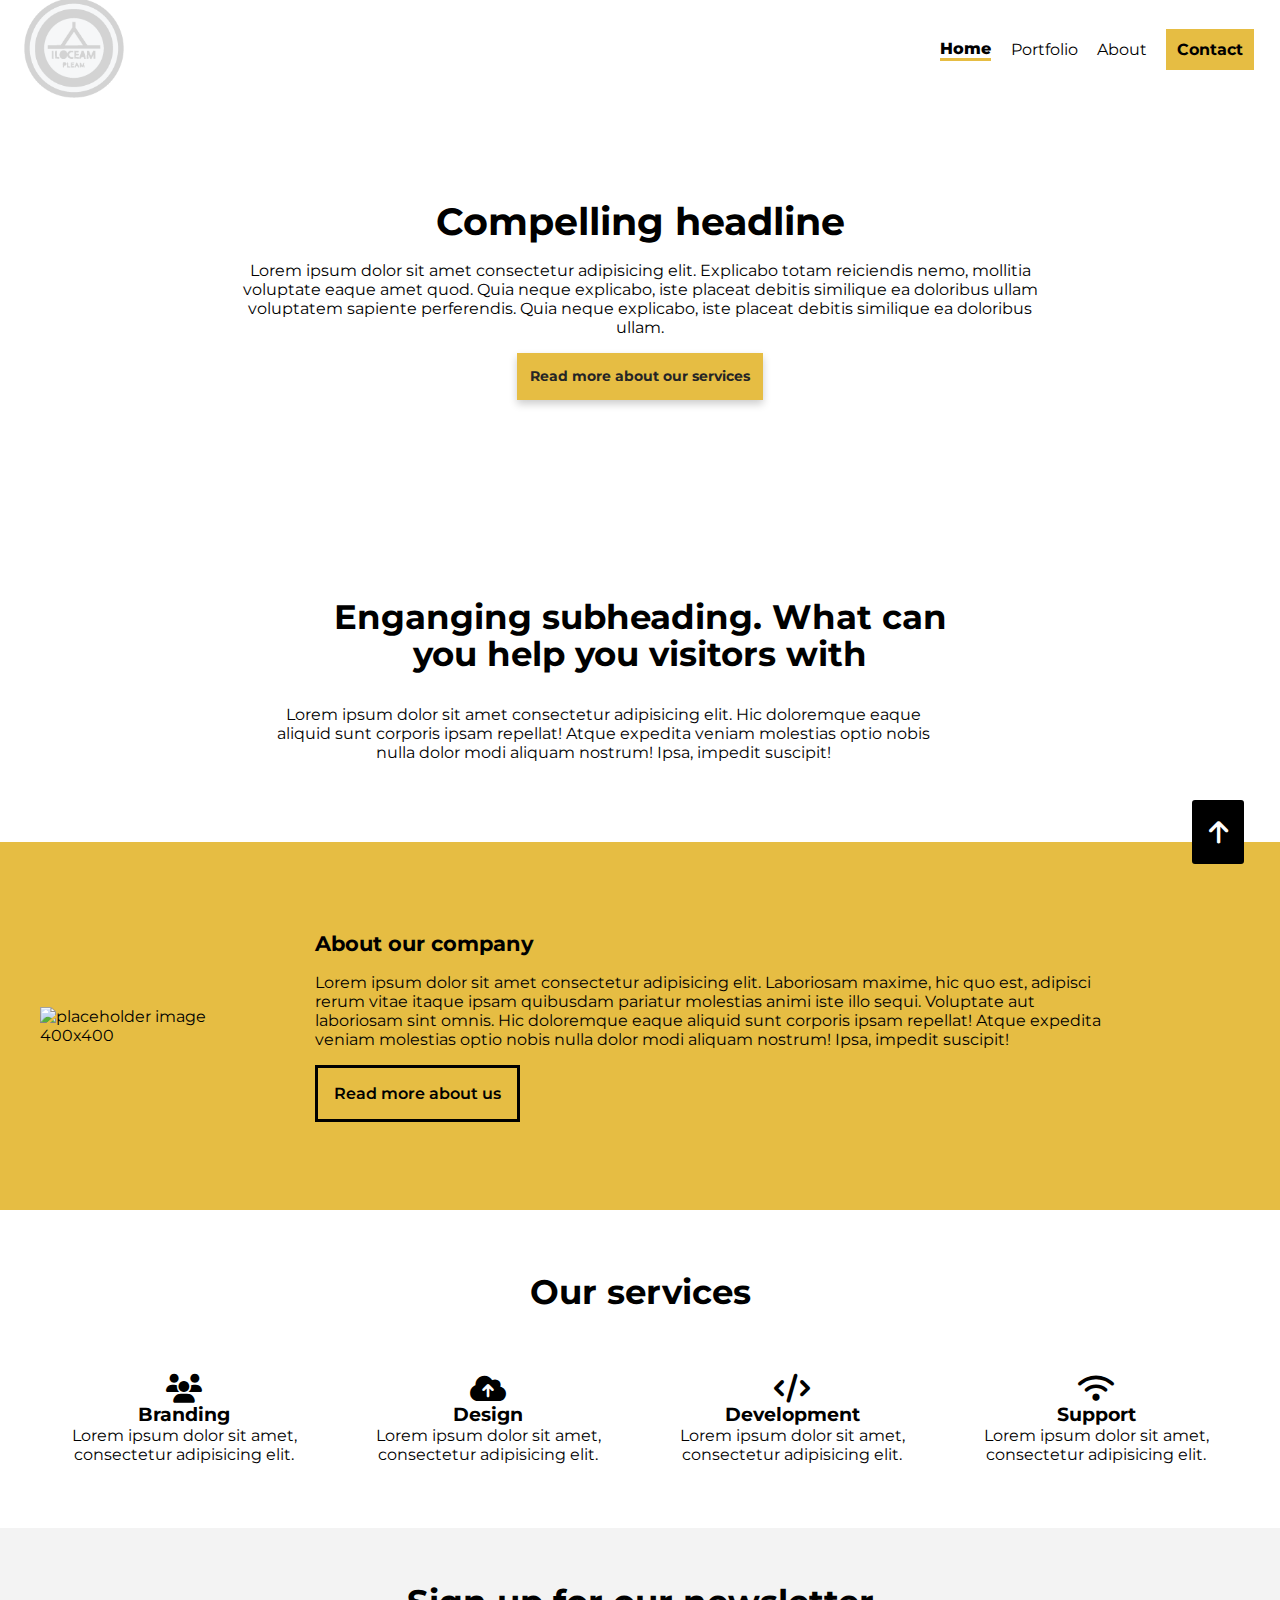
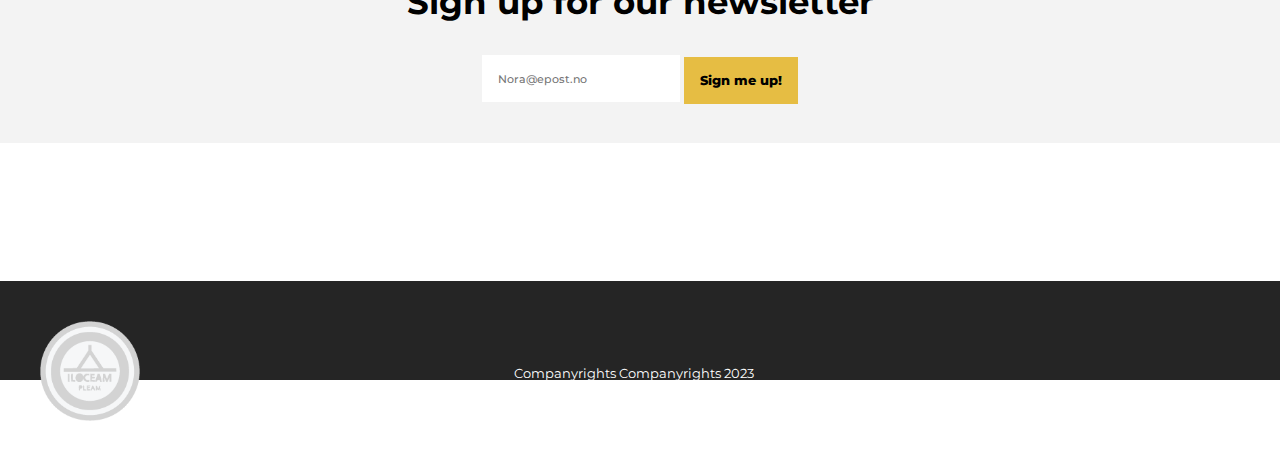
==== index.html @ d0c1669f "mikrodata" ====
<!DOCTYPE html>
<html lang="en">
<head>
    <!-- Generell metadata -->
    <meta charset="UTF-8">
    <meta name="viewport" content="width=device-width, initial-scale=1.0">
    <meta name="description" content="Forsiden til webutbiklingseksamen">
    <meta name="author" content="Line Henriksen">
    <meta name="keywords" content="Eksamen. Webutvikling.">

    <!-- Facebook metadata -->
    <meta property="og:title" content="Forside - Webutviklingseksamen">
    <meta property="og:url" content="https://itstud.hiof.no/~linehenr/WEBEX/index.html">
    <meta property="og:description" content="Webutviklingseksamens forside med compelling headline og enganging subheading">
    <meta property="og:type" content="website">
    <meta property="og:image" content="https://pixabay.com/no/photos/laptop-mac-datamaskin-nettleser-2557572/">
    <!-- Twitter metadata-->
    <meta name="twitter:card" content="summary">
    <meta name="twitter:title" content="Forside - Webutviklingseksamen">
    <meta name="twitter:summary" content="Webutviklingseksamen - forside">
    <meta name="twitter:description" content="En forside - eksamen i webutbikling med compelling headline og enganging subheading">
    <meta name="twitter:site" content="@LHWEBEX2023">
    <meta name="twitter:image" content="https://pixabay.com/no/photos/laptop-mac-datamaskin-nettleser-2557572/">
    <!-- Styling, fonts o.l-->
    <link rel="icon" href="IMG/logo1.png" type="image/x-icon">
    <link href="font/css/fontawesome.css" rel="stylesheet">
    <link href="font/css/solid.css" rel="stylesheet">
    <link rel="stylesheet" href="style.css">
    <title>Webutviklingseksamen: forside</title>
</head>
<body>
    <header id="top">
        <a href="index.html" title="Refresh home page">
            <img src="IMG/logo1.png" alt="Link to home page" id="logo"></a> <!--alt-tag: Innhold-->
        <nav role="navigation">
            <ul class="navbar" role="menu" itemscope itemtype="https://schema.org/BreadcrumbList">
                <li class="list__items" role="menuitem" itemprop="itemListElement" itemscope itemtype="https://schema.org/ListItem">
                    <a href="index.html" class="links active" title="Forside - Webutviklingseksamen" itemprop="item" >
                        <span itemprop="name">Home</span></a>
                        <meta itemprop="position" content="1">
                    </li>
                <li class="list__items" role="menuitem" itemprop="itemListElement" itemscope itemtype="https://schema.org/ListItem">
                    <a href="products.html" class="links" title="Products - Webutviklingseksamen" itemprop="item" >
                        <span itemprop="name">Portfolio</span></a>
                        <meta itemprop="position" content="2">
                    </li>
                <li class="list__items" role="menuitem" itemprop="itemListElement" itemscope itemtype="https://schema.org/ListItem">
                    <a href="about.html" class="links" title="About - Webutviklingseksamen" itemprop="item">
                        <span itemprop="name">About</span></a>
                        <meta itemprop="position" content="3">
                    </li>
                <li class="list__items" role="menuitem" itemprop="itemListElement" itemscope itemtype="https://schema.org/ListItem">
                    <a href="about.html#contact-us" id="btn__contact" class="links" title="Find contact information here" itemprop="item">
                        <span itemprop="name">Contact</span></a>
                        <meta itemprop="position" content="4">
                    </li>
            </ul>
        </nav>
    </header>
    <main>
        
       <section class="heading__video" itemscope itemtype="https://schema.org/VideoObject">
            <section class="heading__videocontainer">
                <h1 class="heading__title" itemprop="name">Compelling headline</h1>
                    <p class="text__maxwidth" itemprop="description">Lorem ipsum dolor sit amet consectetur adipisicing elit. Explicabo totam reiciendis nemo, mollitia voluptate eaque amet quod. Quia neque explicabo, iste placeat debitis similique ea doloribus ullam voluptatem sapiente perferendis. Quia neque explicabo, iste placeat debitis similique ea doloribus ullam. </p>
                    <a href="#index-services" class="btn__index" title="Click to check out our services" role="button">Read more about our services</a>
            </section>
            <section>
                <video src="IMG/mountains.mov" type="video/mp4" title="video of mountains and parachutes" aria-label="muted video in background" autoplay muted loop itemprop="thumbnailUrl">
                </video>
                <meta itemprop="duration" content="PT0M11S">
                <meta itemprop="uploadDate" content="2023-11-26T14:00:25Z">
                <meta itemprop="contentUrl" content="https://itstud.hiof.no/~linehenr/WEBEX/index.html">
            </section>
       </section>

            <section class="heading header__invisible">
                <section class="heading__image">
                    <article class="heading__container">
                        <h1 class="heading__title">Compelling headline</h1>
                        <p class="text__maxwidth">Lorem ipsum dolor sit amet consectetur adipisicing elit. Explicabo totam reiciendis nemo, mollitia voluptate eaque amet quod. Quia neque explicabo, iste placeat debitis similique ea doloribus ullam voluptatem sapiente perferendis. Quia neque explicabo, iste placeat debitis similique ea doloribus ullam. </p>
                        <a href="#index-services" class="btn__index" title="Click to check out our services" role="button">Read more about our services</a>
                    </article>
                </section>
            </section>

            <section class="subheading">
                <article class="subheading__container">
                    <h2 class="subheading__title">Enganging subheading. What can you help you visitors with</h2>
                    <p class="text__maxwidth">Lorem ipsum dolor sit amet consectetur adipisicing elit. Hic doloremque eaque aliquid sunt corporis ipsam repellat! Atque expedita veniam molestias optio nobis nulla dolor modi aliquam nostrum! Ipsa, impedit suscipit!</p>
                </article>
            </section>

            <section class="about__left">
                <img src="https://placehold.co/400" alt="placeholder image 400x400" title="This is a placeholder image"> <!--alt-tag: "pynt" eller placeholder -->

                <article class="about__leftcontainer">
                    <h2 id="about__lefttitle">About our company</h2>
                    <p class="text__maxwidth">Lorem ipsum dolor sit amet consectetur adipisicing elit. Laboriosam maxime, hic quo est, adipisci rerum vitae itaque ipsam quibusdam pariatur molestias animi iste illo sequi. Voluptate aut laboriosam sint omnis. Hic doloremque eaque aliquid sunt corporis ipsam repellat! Atque expedita veniam molestias optio nobis nulla dolor modi aliquam nostrum! Ipsa, impedit suscipit!</p>
                    <a href="about.html" id="btn__border" title="Click here to read more about us" role="button" >Read more about us</a>
                </article>
            </section>

            <section  class="service" id="index-services" itemscope itemtype="https://schema.org/Service">
                    <h2 class="subheading__title">Our services</h2>

                <section class="service__section" >
                    <article class="service__container" itemprop="category">
                        <i class="fa-solid fa-users"></i>
                        <h3 itemprop="serviceType" content="branding" itemprop="name">Branding</h3>
                        <p>Lorem ipsum dolor sit amet, consectetur adipisicing elit.</p>
                    </article>
                    <article class="service__container" itemprop="category">
                        <i class="fa-solid fa-cloud-arrow-up"></i>
                        <h3 itemprop="name">Design</h3>
                        <p>Lorem ipsum dolor sit amet, consectetur adipisicing elit.</p>
                    </article>
                    <article class="service__container" itemprop="category">
                        <i class="fa-solid fa-code"></i>
                        <h3 itemprop="name">Development</h3>
                        <p>Lorem ipsum dolor sit amet, consectetur adipisicing elit. </p>
                    </article>
                    <article class="service__container" itemprop="category">
                        <i class="fa-solid fa-wifi"></i>
                        <h3 itemprop="name">Support</h3>
                        <p>Lorem ipsum dolor sit amet, consectetur adipisicing elit. </p>
                    </article> 
                </section>
            </section>

            <section class="signup" itemscope itemtype="https://schema.org/SubscribeAction">
                <article>
                    <h2 class="subheading__title">Sign up for our newsletter</h2>
                </article>
                <form method="post" action="#" autocomplete="on" class="signup__form">
                    <input type="text" name="email" id="email" placeholder="Nora@epost.no" title="Write your email here">
                    <label for="email"><a href="#" id="btn__signup" title="Click this link to sign up for newsletter" aria-label="sign me up" role="link">Sign me up!</a></label>
                </form>
            </section>
        </section>

        <!-- Skip to top button -->

        <section class="skip">
            <a class="skip__button" href="#top" aria-label="skip to top of page"><i class="fa-solid fa-arrow-up"></i></a>
          </section>

    </main>
    <footer>
        <section class="footer__section">
            <a href="index.html" title="Refresh home page" aria-label="Link to home page">
                <img src="IMG/logo1.png" alt="Link to home page" id="logo"></a><!--alt-tag: innhold-->
            <p class="footer__copyright"> Companyrights Companyrights 2023</p>
            <ul class="footer__some" role="list">
                <li><a href="https://www.facebook.com/" target="_blank" title="Open Facebook.com" aria-label="Facebook" role="link"><i class="fa-brands fa-square-facebook"></i></a></li>
                <li><a href="https://www.instagram.com/?hl=en" target="_blank" title="Open Instagram.com" aria-label="Instagram" role="link"><i class="fa-brands fa-square-instagram"></i></a></li>
                <li><a href="https://www.linkedin.com/"  target="_blank" title="Open Linkedin.com" aria-label="Linkedin" role="link"><i class="fa-brands fa-linkedin"></i></a></li>
            </ul>
        </section>
    </footer>
</body>
</html>
---- font/css/solid.css ----
/*!
 * Font Awesome Free 6.4.2 by @fontawesome - https://fontawesome.com
 * License - https://fontawesome.com/license/free (Icons: CC BY 4.0, Fonts: SIL OFL 1.1, Code: MIT License)
 * Copyright 2023 Fonticons, Inc.
 */
:root, :host {
  --fa-style-family-classic: 'Font Awesome 6 Free';
  --fa-font-solid: normal 900 1em/1 'Font Awesome 6 Free'; }

@font-face {
  font-family: 'Font Awesome 6 Free';
  font-style: normal;
  font-weight: 900;
  font-display: block;
  src: url("../webfonts/fa-solid-900.woff2") format("woff2"), url("../webfonts/fa-solid-900.ttf") format("truetype"); }

.fas,
.fa-solid {
  font-weight: 900; }
---- style.css ----
/* ------------------------------------------------------------ */ 
/* ------------   A L L E/ F L E R E   S I D E R  ------------- */ 
/* ------------------------------------------------------------ */ 

@import url('https://fonts.googleapis.com/css2?family=Montserrat:wght@100;200;300;400;500;600;700;800;900&display=swap');

:root {
    --gull-gul: #e6bd43;
    --graasvart: #252525;
    --svart: #000;
    --hvit: #fff;

    --lightgrey: #f3f3f3;
    /* Denne lyse gråfargen er lagt til da det er noen steder på nettstedet hvor det er en lysgrå-farge, som ikke finnes i fargekodene oppgitt i oppgaven*/
}

*, *::before, *::after {
    box-sizing: border-box;
  }

* {
    margin: 0;
    padding: 0;

    font-family: 'Montserrat', sans-serif;
}

html {
    scroll-behavior: smooth;
}

body {
    display: grid;
    grid-template-columns: 1fr;
    grid-template-rows: auto 1fr auto;

    min-width: 300px;
    max-width: 1600px;
    height: auto;
    
}

#background__yellow {
    background-color: var(--gull-gul);
}

#logo {
    width: 100px;
    height: auto;
    margin: 0.5rem;
}


/* ------------------------------------------------------------ */ 
/* ----------------------   H E A D E R  ---------------------- */ 
/* ------------------------------------------------------------ */ 

header {
    display: flex;
    flex-direction: column;
    justify-content: center;
    align-items: center;
    background-color: var(--hvit);
    padding-block: 1rem;
    
}

ul {
    list-style: none;
    text-align: center;
}

.navbar {
    display: flex;
    flex-direction: column;
    justify-content: center;
    align-items: center;
}

.links {
    text-decoration: none;
    color: var(--svart);
}

.list__items {
    width: fit-content;
    margin: 0.6rem;
    font-size: 1rem;
}

#btn__contact {
    width: auto;
    height: auto;
    padding: 0.7rem;

    background-color: var(--gull-gul);
    font-weight: 700;
    color: var(--svart);
}

/* Markering for gjeldende side: */

.active {
    font-weight: 800;
}

.active::after {
    content: "";
    display: block;
    width: auto;
    height: 3px;
    margin: 0 auto;
    
    border-bottom: var(--gull-gul) 3px solid;
}

/* ------------------------------------------------------------ */ 
/* ------------------   I N D E X. H T M L  ------------------- */ 
/* ------------------------------------------------------------ */ 

/* section 1 - video */
.heading__video {
    display: none;
}

/* section 1 - compelling headline*/ 

.heading {
    display: flex;
    flex-direction: column;
    justify-content: center;
    align-items: center;

    width: 100%;
}

.heading__image {
    background-image: url(IMG/laptop-2557572_640\(1\).jpg); 
    /* Bildekreditt: https://pixabay.com/no/photos/laptop-mac-datamaskin-nettleser-2557572/ Fotograf: https://pixabay.com/no/users/stocksnap-894430/*/ 
    background-size: cover;
    background-position: center;
    background-repeat: no-repeat;

    width: 100%; 
    min-height: 400px;

    margin: 0;
}

.heading__container {
    display: flex;
    flex-direction: column;
    justify-content: center;
    align-items: center;

    text-align: center;
    padding: 2rem;
    width: 100%;
    min-height: 450px;
    background-color: rgba(255, 255, 255, 0.536);
}

.heading__title {
    font-size: 1.8rem;
    margin: 1rem;
}

.heading__text {
    width: fit-content;
    font-size: 0.9rem;
}

.btn__index {
    background-color: var(--gull-gul);
    color: var(--graasvart);
    box-shadow: 0 4px 8px 0 rgba(0, 0, 0, 0.2);
    
    padding: 0.5rem 4.5rem 0.5rem 1rem;
    margin: 1rem;
    width: 80%;

    font-size: 0.9rem;
    font-weight: 700;
    line-height: 1.3rem;
    text-align: left;
    text-wrap: wrap;
    text-decoration: none;
}

/* section 2 - enganging subheading */

.subheading {
    display: flex;
    flex-direction: column;
    justify-content: center;
    align-items: center;
    padding: 1rem; 

}

.subheading__container {
    text-align: center;
    margin-bottom: 1rem;
}

.subheading__title {
    margin: 1rem;
    padding: 1rem;
    line-height: 1.7rem;
    text-align: center;
    font-size: 1.2rem;
}

/* section 3 - about our company */

.about__left {
    display: flex;
    flex-direction: column;
    justify-content: center;
    align-items: center;
    padding: 2rem; 

    background-color: var(--gull-gul);
}

.about__leftcontainer {
    display: flex;
    flex-direction: column;
    width: 80%;
    height: auto;
    padding: 2rem;
    margin-bottom: 1rem;
}

#about__lefttitle {
    margin-bottom: 1rem;
    margin-top: 1rem;
    line-height: 1.7rem;
    text-align: left;
    font-size: 1.3rem;
    text-wrap: wrap;
}

#btn__border {
    margin-top: 1rem;
    padding: 1rem;
    width: inherit;
    height: auto;

    color: var(--svart);
    font-size: 1rem;
    font-weight: 600;
    text-decoration: none;
    border: var(--svart) 3px solid;
}

/* section 4 - our services -- også på about.html  */

.service {
    padding: 2rem;
}

.service__section {
    display: flex;
    flex-direction: column;
    justify-content: center;
    align-items: center;
    
    width: 100%;
}

.service__container {
    margin: 1rem;
    padding: 1rem;
    text-align: center;
}

.fa-users, 
 .fa-cloud-arrow-up,
 .fa-code,
 .fa-wifi {
    font-size: 1.8rem;
 }

/* section 5 - newsletter */

.signup {
    padding: 0.8rem;
    
    background-color: var(--lightgrey);

    font-weight: 800;
    font-size: 1.1rem;
    text-align: center;
}

.signup__form {
    display: flex;
    flex-direction: row;
    justify-content: center;
    align-items: center;
  
    padding-bottom: 1rem;
}

#email {
    width: 50%;
    padding: 1rem;
    margin: 0.1rem;
    border: none;
}

#email::placeholder {
    font-size: 0.7rem;
}

#btn__signup {
    padding: 1rem;
    margin: 0.1rem;
    background-color: var(--gull-gul);
    
    color: var(--svart);
    text-align: center;
    text-decoration: none;
    font-size: 0.8rem;
}


/* ------------------------------------------------------------ */ 
/* -------------------   A B O U T.H T M L  ------------------- */ 
/* ------------------------------------------------------------ */ 

/* --- about header picture --- */

.about {
    display: flex;
    flex-direction: column;
    justify-content: center;
    align-content: center; 

    width: 100%;
    height: auto;
}

.about__image {
    background-image: url(IMG/laptop-2557572_640\(1\).jpg); 
    /* Bildekreditt: https://pixabay.com/no/photos/laptop-mac-datamaskin-nettleser-2557572/ Fotograf: https://pixabay.com/no/users/stocksnap-894430/*/ 
    background-size: cover;
    background-position: center;
    background-repeat: no-repeat;

    padding: 4rem;
}

.about__container {
    display: flex;
    flex-direction: column;
    text-align: left;
    padding: 2rem;
    background-color: #ffffffd5;
}

.about__title {
    font-size: 1.1rem;
    font-weight: 700;

    padding-block: 1rem;

    text-align: left;
    text-wrap: wrap;
    line-height: 1.3rem;
}

.about__text {
    font-size: 0.8rem;
    font-weight: 400;
    line-height: 1.4rem;
    text-align: left;
    text-wrap: wrap;
}

#btn__about {
    background-color: var(--gull-gul);
    color: var(--graasvart);
    box-shadow: 0 4px 8px 0 rgba(0, 0, 0, 0.2);

    line-height: 1.3rem;
    font-weight: 700;
    font-size: 0.8rem;

    text-align: left;
    text-wrap: wrap;
    text-decoration: none;
    
    padding: 0.5rem;
    margin-top: 1rem;
    width: 80%;
}  

/* ---- Client ---- */

.client__section {
    display: flex;
    flex-direction: column;
    background-color: var(--gull-gul);

    padding-block: 2.5rem;
}

.client__logos {
    display: flex;
    flex-wrap: wrap;
    justify-content: space-around;

    margin: 1rem;
}

.client__logos img {
    width: 35%;
}

/* ------ Contact us + contact information */

.contact {
    background-color: var(--lightgrey);
    padding: 3rem;
}

.title__contact {
    margin-top: 1rem;
    padding-block: 1rem;
    font-size: 1.1rem;
}

.contact__form {
    display: flex;
    flex-direction: column;
    font-weight: 400;
}


#fname, 
#subject,
#message {
    border: none;
    padding: 1rem;
    margin-bottom: 0.5rem;
    margin-top: 0.5rem;
}

input[type="text"] {
    font-weight: 500;
    font-size: 0.75rem;
}

#submit {
    background-color: var(--gull-gul);
    color: var(--svart);
    box-shadow: 0 4px 8px 0 rgba(0, 0, 0, 0.2);
    padding: 0.5rem;
    border: none;
    text-decoration: none;
    text-align: left;
    font-weight: 700;
    max-width: 45%;
    height: auto;
    margin-top: 1rem;
}

.contact__text{
    margin-top: 1rem;
    margin-bottom: 1.5rem;
    font-weight: 400;
    font-size: 0.9rem;
    
    line-height: 1.2rem;
}

.contact__list {
    display: flex;
    flex-direction: column;
}

.contact__link {
    display: flex;
    justify-content: left;
    align-items: center;

    padding-top: 0.5rem;
    padding-bottom: 0.5rem;
}

.fa-location-pin, 
.fa-phone,
.fa-envelope {
    font-size: 20px ;
    margin-right: 0.5rem;
}

.fa-location-pin {
    padding: 0.4rem;
}

.fa-phone, 
.fa-envelope {
    padding: 0.2rem;
}

.map {
    display: flex;
    justify-content: center;
    align-items: center;

    margin: 0;
    padding: 0;
}

iframe {
    width: 100%;
    height: 300px;
    border: 0;
}

/* ------------------------------------------------------------ */ 
/* ----------------   P R O D U C T S.H T M L  ---------------- */ 
/* ------------------------------------------------------------ */ 

/* section 1: Heading Portfolio - samme som index.html section 1 */

/* section 2: explore previous jobs */

.portfolio {
    display: flex;
    flex-direction: column;
    
    width: 100%;
    height: auto;

    margin: 0;
    padding: 2rem 2rem 0rem 2rem;
}

.portfolio__box {
    display: flex;
    flex-direction: column;
}

.portfolio__box::after {
    content: "";
    background-color: var(--gull-gul);
    width: auto;
    height: 3px;
    margin-top: -10px;
    margin-bottom: 1rem;
}

.portfolio__title {
    margin-bottom: 1rem ;
    font-size: 1.2rem;
}

.portfolio__jobs {
    display: flex;
    flex-wrap: wrap;
    gap: 0.5rem;
    margin-top: 0.5rem ;
}

.portfolio__list {
  margin-right: 0.5rem;
  margin-bottom: 2rem;
}

.portfolio__link {
    border: var(--svart) 2px solid;
    color: var(--svart);
    text-decoration: none;
    padding: 0.7rem;
}

/* ----- artikkelkort ------ */

.card__container {
    display: flex;
    flex-wrap: wrap;
    gap: 2rem;
    margin-top: 1rem;
}

.article__cards {
    display: flex;
    flex-direction: column;
    object-fit: cover;
    object-position: left;
    margin-top: 1rem;
    /*max-width: 692px; C-krav: max bredde 692px*/
    height: auto;
}

.article__cards, img {
    max-width: 100%;
    height: 100%;
}     

.card__text {
    font-weight: 700;
    font-size: 0.9rem;
    margin-top: 1rem;
    margin-bottom: 1.5rem;
}

   /* --------------------  Skip to top button  ------------------*/

   .skip {
    position: fixed;
    right: 20px;
    bottom: 20px;

    margin: 1rem;
    padding: 0.9rem;

    background-color: var(--svart);
    border: var(--svart) 2px solid;
    border-radius: 3px;
}

.skip__button {
    font-size: 1.6rem;
    color: var(--hvit);
    text-decoration: none;
}

.skip__button .fa-arrow-up {
    color: var(--hvit);
}


/* ------------------------------------------------------------ */ 
/* ----------------------   F O O T E R  ---------------------- */ 
/* ------------------------------------------------------------ */ 

footer {
    background-color: var(--graasvart);
    width: 100%;
    height: auto;
   
    padding: 1rem;
}

.footer__section {
    display: flex;
    flex-direction: column;
    text-align: center;

    padding: 1rem;
}

.footer__copyright {
    color: var(--hvit);
    font-size: 0.8rem;
}

.footer__some {
    display: flex;
    flex-direction: row;
    justify-content: center;

    padding: 1rem;
}

.fa-square-facebook, 
.fa-square-instagram,
.fa-linkedin {
    color: var(--hvit);
    margin: 1rem;
    font-size: 1.5rem;
}


/* ------------------------------------------------------------ */ 
/* MEDIA QUERY - Hvordan det skal se ut i desktop */
/* ------------------------------------------------------------ */ 

@media screen and (min-width: 550px) {

    body {
        display: grid;
        grid-template-columns: 1fr min(45%, 1000px) 1fr; /* vil at innholdet skal fylle skjermen 95% frem til bredden er 40rem*/
        grid-template-rows: 5% 1fr 5%;
    }

    .text__maxwidth {
        width: min(90%, 800px);
    }

   /* ------------------   H E A D E R  &  N A V  ------------------- */ 

    header {
        grid-column-start: 1;
        grid-column-end: 4;
        grid-row-start: 1;
        grid-row-end: 1;

        display: flex;
        flex-direction: row;
        justify-content: space-between;
        padding: 1rem;
    }

    ul {
        display: flex;
        flex-direction: row;
    }

    .navbar {
        display: flex;
        flex-direction: row;
    }

    #btn__contact {
        padding: 0.7rem;
    }

    #btn__contact:hover {
        background-color: var(--graasvart);
        color: var(--gull-gul);
        font-weight: 700;
        
    }

    /* ------ main ------ */ 

    main  {
        grid-column-start: 1;
        grid-column-end: 4;
        grid-row-start: 2;
        grid-row-end: 2;
    }

  /* ------------------   I N D E X.H T M L  ------------------- */ 

    /* sec 1: video */

    .header__invisible {
        display: none;
    }

    .heading__video {
        display: block;
        width: 100%;
        margin: 0;
        background-color: var(--hvit);
    }

    .heading__videocontainer {
        position: absolute;

        display: flex;
        flex-direction: column;
        justify-content: center;
        align-items: center;

        margin: 0;
        padding-left: 2rem;
        padding-right: 2rem;

        width: 100%;
        height: 400px;

        background-color: #ffffff8e;
        text-align: center;
    }

    video {
        width: 100%;
        height: 400px;

        object-fit: cover;
        object-position: top;
    }

    /* sec 1: heading */
    
    .heading__title {
        font-size: 2.4rem;
    }

    .btn__index {
        width: fit-content;
        height: auto;
        padding: 0.8rem;
        text-align: center;
        text-wrap: nowrap;
    }

    .btn__index:hover {
        background-color: var(--graasvart);
        color: var(--gull-gul);
    }

    /* sec 2: subheading */

    .subheading {
        padding: 2rem;
    }

    .subheading__container {
        padding: 2rem;
        width: 800px;
    }

    .subheading__title {
        font-size: 2.1rem;
        line-height: 2.3rem;
        text-wrap: wrap;
    }

    /* sec 3: about */

    .about__left {
        display: flex;
        flex-direction: row;
        padding: 2.5rem;
    }


    #btn__border {
        width: fit-content;
    }

    #btn__border:hover {
        background-color: var(--graasvart);
        color: var(--gull-gul);
    }

    /* sec 4: service */

    .service__section {
        display: flex;
        flex-direction: row;
    }

    /* sec 5: newsletter */
    
    .signup {
        padding: 1.5rem;
    }


    #email, 
    #btn__signup {
        margin: 0.1rem;
        width: fit-content;
    }

    #btn__signup:hover {
        background-color: var(--graasvart);
        color: var(--gull-gul);
    }

    /* -------------------   A B O U T.H T M L  ------------------- */

    /* ---  sec 1: about heading---- */
    .about__image {
        display: flex;
        flex-direction: column;
        justify-content: right;
        align-items: end;
        padding: 4rem;
    }

   .about__container {
        padding: 2.5rem;
        width: 50%;
   }

    .about__title {
        font-size: 1.1rem;
    }

    .about__text {
        line-height: 1.2rem;
    }

    #btn__about {
        width: fit-content;
    }

    #btn__about:hover {
        background-color: var(--graasvart);
        color: var(--gull-gul);
    }

    /* sec 2: service - samme som index sec 4 */
    
    /* sec 3: clients */

    .client__logos {
        display: flex;
        margin: 1rem;
        justify-content: center;
        gap: 1.5rem;

        padding: 2rem;
    } 

    .client__logos img {
        width: fit-content;
        height: auto;
        margin: 1.5rem;

        object-fit: cover;
        object-position: center;
    }

    /* sec 4: contact us */

    .contact {
        display: flex;
        flex-direction: column;
        align-items: center;
    }

    .contact__section {
        display: grid;
        grid-template-columns: 1fr 1fr;
        gap: 2rem;
        max-width: 1100px;
    }

    #submit {
        width: fit-content;
        margin-top: 0;
    }

    #submit:hover {
        background-color: var(--graasvart);
        color: var(--gull-gul);
    }

    .contact__text {
        margin-bottom: 0.5rem;
    }
    .contact__link {
        margin: 0.2rem;
    }

    /* ----------------   P R O D U C T S.H T M L  ---------------- */ 

    .portfolio {
        padding: 3rem;
    }

    .portfolio__link:hover {
        background-color: var(--graasvart);
        color: var(--gull-gul);
        border: none;
    }

    .portfolio__title {
        font-size: 2rem;
        font-weight: 700;
    }

    .portfolio__jobs {
        margin-top: 1rem;
    }

    /* ---------- artikkelkort ----------- */ 
    .card__container > * {
        flex: 1 1 30%; /* grow 1 shrink 1 --> jeg vil at kortene skal vokse og krympe fra flex-basisen. Flex basis er satt til 30% fordi jeg vil ha plass til 3 kort i desktop, 1/3 av 100% */
    }

    .article__cards {
        max-width: 690px; /* artikkelkort skal ikke være mer enn 692px */
    }

    .article__cards, img {
        max-width: 692px;
        height: auto;
    } 
  

    .article__cards:hover {
        transform: scale(1.05);
        transform-origin: center;
        transition: 1800ms ease;
    }


    /* ----------------------    F O O T E R   -------------------- */ 

    footer {
        grid-column-start: 1;
        grid-column-end: 4;
        grid-row-start: 3;
        grid-row-end: 3;
    }

    .footer__section {
        display: flex;
        flex-direction: row;
        justify-content: space-between;
        align-items: center;
    }

    .fa-square-facebook, 
    .fa-square-instagram,
    .fa-linkedin {
    font-size: 2rem;
}

}
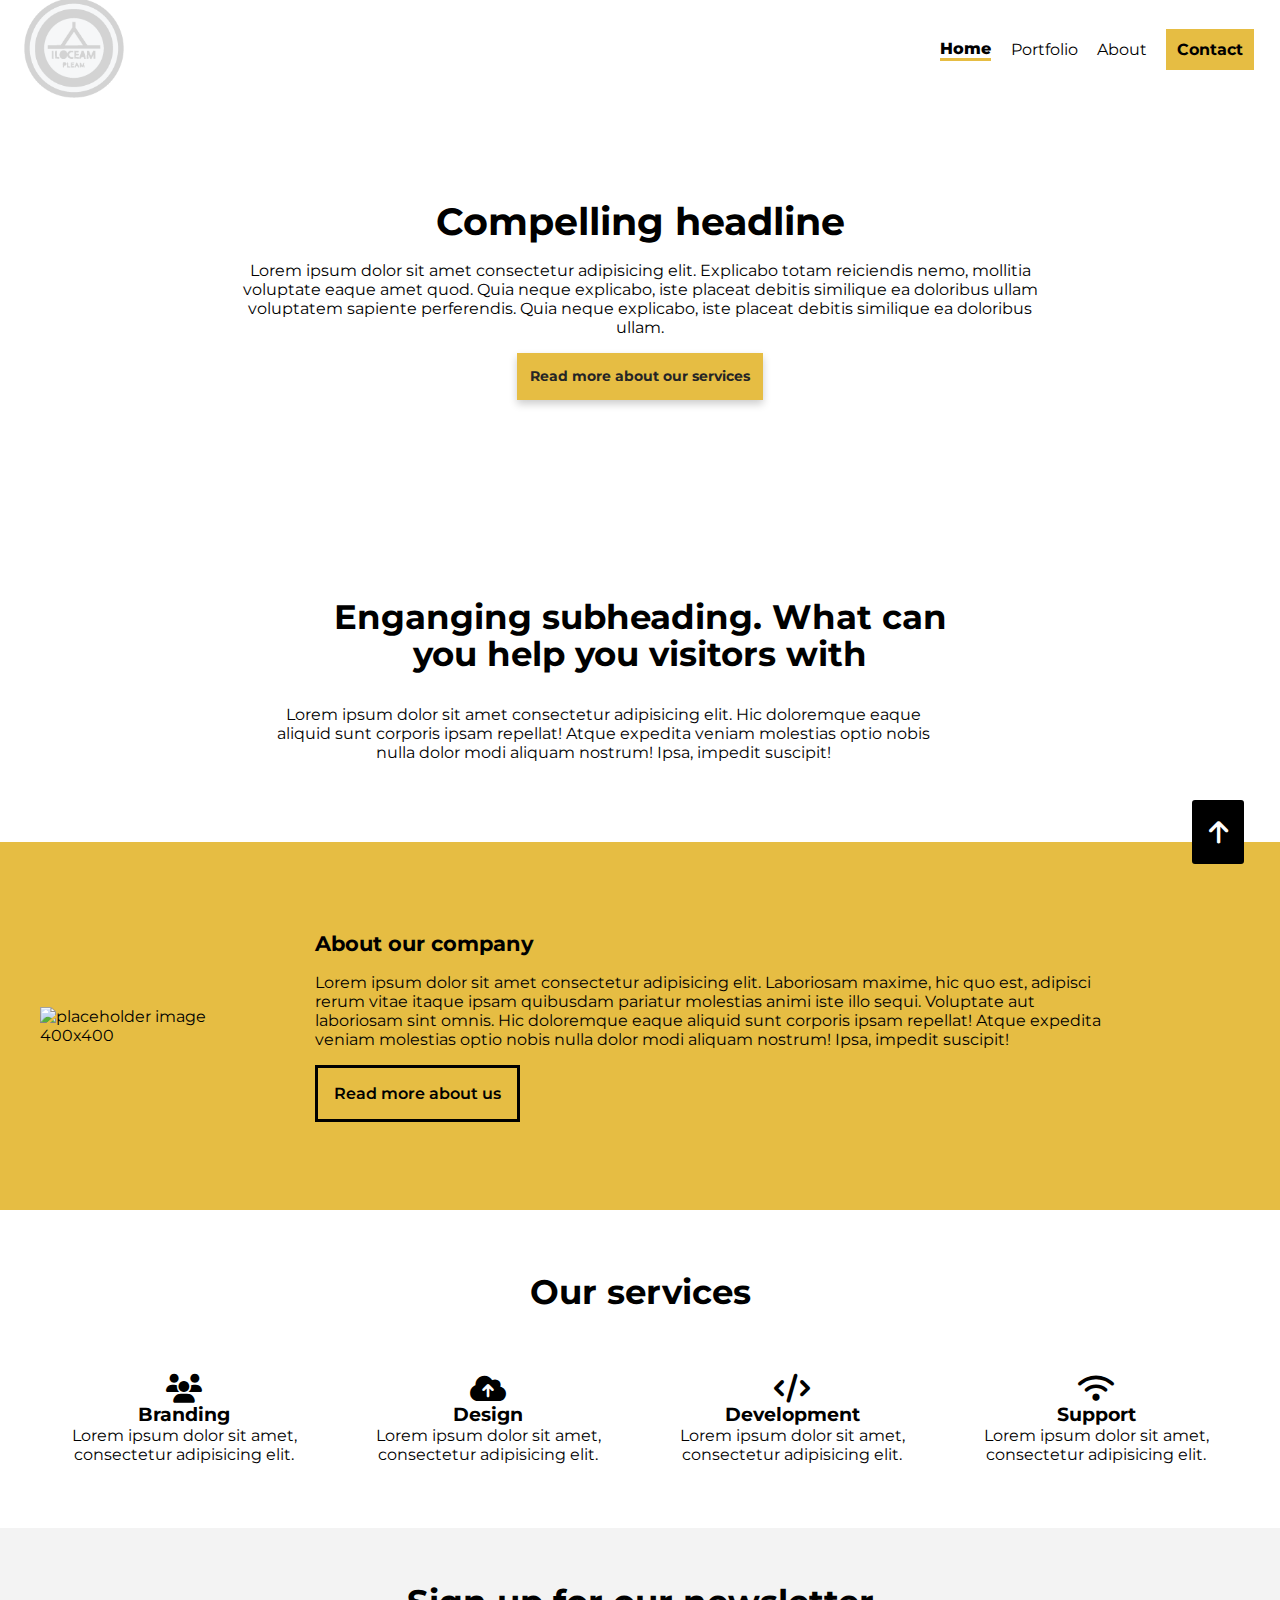
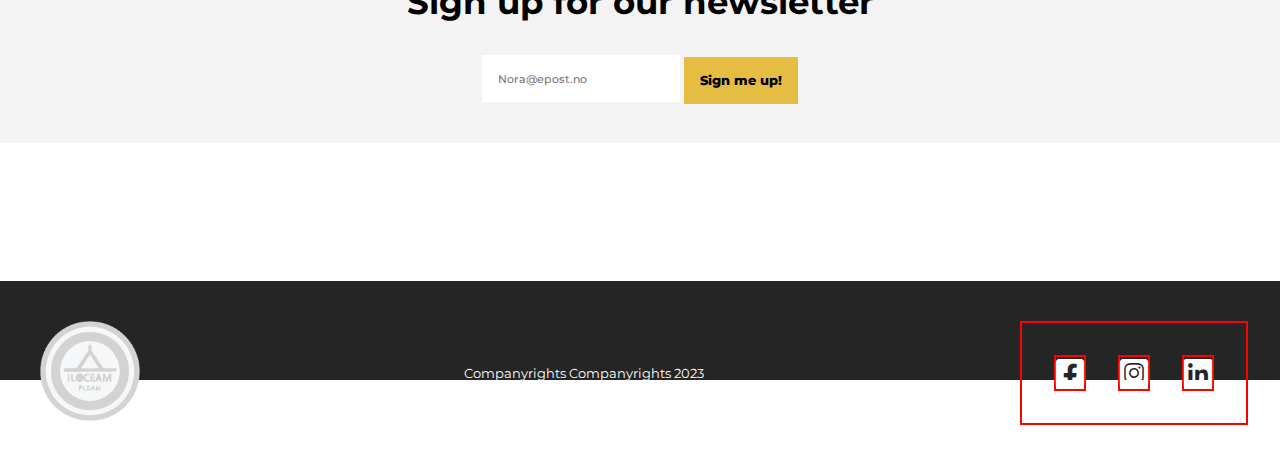
==== commit f432fee7: "mikrodata og fontawesome" ====
--- a/index.html
+++ b/index.html
@@ -23,6 +23,7 @@
     <meta name="twitter:image" content="https://pixabay.com/no/photos/laptop-mac-datamaskin-nettleser-2557572/">
     <!-- Styling, fonts o.l-->
     <link rel="icon" href="IMG/logo1.png" type="image/x-icon">
+    <link href="font/css/brands.css" rel="stylesheet">
     <link href="font/css/fontawesome.css" rel="stylesheet">
     <link href="font/css/solid.css" rel="stylesheet">
     <link rel="stylesheet" href="style.css">
--- a/font/css/brands.css
+++ b/font/css/brands.css
@@ -0,0 +1,1537 @@
+/*!
+ * Font Awesome Free 6.4.2 by @fontawesome - https://fontawesome.com
+ * License - https://fontawesome.com/license/free (Icons: CC BY 4.0, Fonts: SIL OFL 1.1, Code: MIT License)
+ * Copyright 2023 Fonticons, Inc.
+ */
+:root, :host {
+  --fa-style-family-brands: 'Font Awesome 6 Brands';
+  --fa-font-brands: normal 400 1em/1 'Font Awesome 6 Brands'; }
+
+@font-face {
+  font-family: 'Font Awesome 6 Brands';
+  font-style: normal;
+  font-weight: 400;
+  font-display: block;
+  src: url("../webfonts/fa-brands-400.woff2") format("woff2"), url("../webfonts/fa-brands-400.ttf") format("truetype"); }
+
+.fab,
+.fa-brands {
+  font-weight: 400; }
+
+.fa-monero:before {
+  content: "\f3d0"; }
+
+.fa-hooli:before {
+  content: "\f427"; }
+
+.fa-yelp:before {
+  content: "\f1e9"; }
+
+.fa-cc-visa:before {
+  content: "\f1f0"; }
+
+.fa-lastfm:before {
+  content: "\f202"; }
+
+.fa-shopware:before {
+  content: "\f5b5"; }
+
+.fa-creative-commons-nc:before {
+  content: "\f4e8"; }
+
+.fa-aws:before {
+  content: "\f375"; }
+
+.fa-redhat:before {
+  content: "\f7bc"; }
+
+.fa-yoast:before {
+  content: "\f2b1"; }
+
+.fa-cloudflare:before {
+  content: "\e07d"; }
+
+.fa-ups:before {
+  content: "\f7e0"; }
+
+.fa-wpexplorer:before {
+  content: "\f2de"; }
+
+.fa-dyalog:before {
+  content: "\f399"; }
+
+.fa-bity:before {
+  content: "\f37a"; }
+
+.fa-stackpath:before {
+  content: "\f842"; }
+
+.fa-buysellads:before {
+  content: "\f20d"; }
+
+.fa-first-order:before {
+  content: "\f2b0"; }
+
+.fa-modx:before {
+  content: "\f285"; }
+
+.fa-guilded:before {
+  content: "\e07e"; }
+
+.fa-vnv:before {
+  content: "\f40b"; }
+
+.fa-square-js:before {
+  content: "\f3b9"; }
+
+.fa-js-square:before {
+  content: "\f3b9"; }
+
+.fa-microsoft:before {
+  content: "\f3ca"; }
+
+.fa-qq:before {
+  content: "\f1d6"; }
+
+.fa-orcid:before {
+  content: "\f8d2"; }
+
+.fa-java:before {
+  content: "\f4e4"; }
+
+.fa-invision:before {
+  content: "\f7b0"; }
+
+.fa-creative-commons-pd-alt:before {
+  content: "\f4ed"; }
+
+.fa-centercode:before {
+  content: "\f380"; }
+
+.fa-glide-g:before {
+  content: "\f2a6"; }
+
+.fa-drupal:before {
+  content: "\f1a9"; }
+
+.fa-hire-a-helper:before {
+  content: "\f3b0"; }
+
+.fa-creative-commons-by:before {
+  content: "\f4e7"; }
+
+.fa-unity:before {
+  content: "\e049"; }
+
+.fa-whmcs:before {
+  content: "\f40d"; }
+
+.fa-rocketchat:before {
+  content: "\f3e8"; }
+
+.fa-vk:before {
+  content: "\f189"; }
+
+.fa-untappd:before {
+  content: "\f405"; }
+
+.fa-mailchimp:before {
+  content: "\f59e"; }
+
+.fa-css3-alt:before {
+  content: "\f38b"; }
+
+.fa-square-reddit:before {
+  content: "\f1a2"; }
+
+.fa-reddit-square:before {
+  content: "\f1a2"; }
+
+.fa-vimeo-v:before {
+  content: "\f27d"; }
+
+.fa-contao:before {
+  content: "\f26d"; }
+
+.fa-square-font-awesome:before {
+  content: "\e5ad"; }
+
+.fa-deskpro:before {
+  content: "\f38f"; }
+
+.fa-sistrix:before {
+  content: "\f3ee"; }
+
+.fa-square-instagram:before {
+  content: "\e055"; }
+
+.fa-instagram-square:before {
+  content: "\e055"; }
+
+.fa-battle-net:before {
+  content: "\f835"; }
+
+.fa-the-red-yeti:before {
+  content: "\f69d"; }
+
+.fa-square-hacker-news:before {
+  content: "\f3af"; }
+
+.fa-hacker-news-square:before {
+  content: "\f3af"; }
+
+.fa-edge:before {
+  content: "\f282"; }
+
+.fa-threads:before {
+  content: "\e618"; }
+
+.fa-napster:before {
+  content: "\f3d2"; }
+
+.fa-square-snapchat:before {
+  content: "\f2ad"; }
+
+.fa-snapchat-square:before {
+  content: "\f2ad"; }
+
+.fa-google-plus-g:before {
+  content: "\f0d5"; }
+
+.fa-artstation:before {
+  content: "\f77a"; }
+
+.fa-markdown:before {
+  content: "\f60f"; }
+
+.fa-sourcetree:before {
+  content: "\f7d3"; }
+
+.fa-google-plus:before {
+  content: "\f2b3"; }
+
+.fa-diaspora:before {
+  content: "\f791"; }
+
+.fa-foursquare:before {
+  content: "\f180"; }
+
+.fa-stack-overflow:before {
+  content: "\f16c"; }
+
+.fa-github-alt:before {
+  content: "\f113"; }
+
+.fa-phoenix-squadron:before {
+  content: "\f511"; }
+
+.fa-pagelines:before {
+  content: "\f18c"; }
+
+.fa-algolia:before {
+  content: "\f36c"; }
+
+.fa-red-river:before {
+  content: "\f3e3"; }
+
+.fa-creative-commons-sa:before {
+  content: "\f4ef"; }
+
+.fa-safari:before {
+  content: "\f267"; }
+
+.fa-google:before {
+  content: "\f1a0"; }
+
+.fa-square-font-awesome-stroke:before {
+  content: "\f35c"; }
+
+.fa-font-awesome-alt:before {
+  content: "\f35c"; }
+
+.fa-atlassian:before {
+  content: "\f77b"; }
+
+.fa-linkedin-in:before {
+  content: "\f0e1"; }
+
+.fa-digital-ocean:before {
+  content: "\f391"; }
+
+.fa-nimblr:before {
+  content: "\f5a8"; }
+
+.fa-chromecast:before {
+  content: "\f838"; }
+
+.fa-evernote:before {
+  content: "\f839"; }
+
+.fa-hacker-news:before {
+  content: "\f1d4"; }
+
+.fa-creative-commons-sampling:before {
+  content: "\f4f0"; }
+
+.fa-adversal:before {
+  content: "\f36a"; }
+
+.fa-creative-commons:before {
+  content: "\f25e"; }
+
+.fa-watchman-monitoring:before {
+  content: "\e087"; }
+
+.fa-fonticons:before {
+  content: "\f280"; }
+
+.fa-weixin:before {
+  content: "\f1d7"; }
+
+.fa-shirtsinbulk:before {
+  content: "\f214"; }
+
+.fa-codepen:before {
+  content: "\f1cb"; }
+
+.fa-git-alt:before {
+  content: "\f841"; }
+
+.fa-lyft:before {
+  content: "\f3c3"; }
+
+.fa-rev:before {
+  content: "\f5b2"; }
+
+.fa-windows:before {
+  content: "\f17a"; }
+
+.fa-wizards-of-the-coast:before {
+  content: "\f730"; }
+
+.fa-square-viadeo:before {
+  content: "\f2aa"; }
+
+.fa-viadeo-square:before {
+  content: "\f2aa"; }
+
+.fa-meetup:before {
+  content: "\f2e0"; }
+
+.fa-centos:before {
+  content: "\f789"; }
+
+.fa-adn:before {
+  content: "\f170"; }
+
+.fa-cloudsmith:before {
+  content: "\f384"; }
+
+.fa-pied-piper-alt:before {
+  content: "\f1a8"; }
+
+.fa-square-dribbble:before {
+  content: "\f397"; }
+
+.fa-dribbble-square:before {
+  content: "\f397"; }
+
+.fa-codiepie:before {
+  content: "\f284"; }
+
+.fa-node:before {
+  content: "\f419"; }
+
+.fa-mix:before {
+  content: "\f3cb"; }
+
+.fa-steam:before {
+  content: "\f1b6"; }
+
+.fa-cc-apple-pay:before {
+  content: "\f416"; }
+
+.fa-scribd:before {
+  content: "\f28a"; }
+
+.fa-debian:before {
+  content: "\e60b"; }
+
+.fa-openid:before {
+  content: "\f19b"; }
+
+.fa-instalod:before {
+  content: "\e081"; }
+
+.fa-expeditedssl:before {
+  content: "\f23e"; }
+
+.fa-sellcast:before {
+  content: "\f2da"; }
+
+.fa-square-twitter:before {
+  content: "\f081"; }
+
+.fa-twitter-square:before {
+  content: "\f081"; }
+
+.fa-r-project:before {
+  content: "\f4f7"; }
+
+.fa-delicious:before {
+  content: "\f1a5"; }
+
+.fa-freebsd:before {
+  content: "\f3a4"; }
+
+.fa-vuejs:before {
+  content: "\f41f"; }
+
+.fa-accusoft:before {
+  content: "\f369"; }
+
+.fa-ioxhost:before {
+  content: "\f208"; }
+
+.fa-fonticons-fi:before {
+  content: "\f3a2"; }
+
+.fa-app-store:before {
+  content: "\f36f"; }
+
+.fa-cc-mastercard:before {
+  content: "\f1f1"; }
+
+.fa-itunes-note:before {
+  content: "\f3b5"; }
+
+.fa-golang:before {
+  content: "\e40f"; }
+
+.fa-kickstarter:before {
+  content: "\f3bb"; }
+
+.fa-grav:before {
+  content: "\f2d6"; }
+
+.fa-weibo:before {
+  content: "\f18a"; }
+
+.fa-uncharted:before {
+  content: "\e084"; }
+
+.fa-firstdraft:before {
+  content: "\f3a1"; }
+
+.fa-square-youtube:before {
+  content: "\f431"; }
+
+.fa-youtube-square:before {
+  content: "\f431"; }
+
+.fa-wikipedia-w:before {
+  content: "\f266"; }
+
+.fa-wpressr:before {
+  content: "\f3e4"; }
+
+.fa-rendact:before {
+  content: "\f3e4"; }
+
+.fa-angellist:before {
+  content: "\f209"; }
+
+.fa-galactic-republic:before {
+  content: "\f50c"; }
+
+.fa-nfc-directional:before {
+  content: "\e530"; }
+
+.fa-skype:before {
+  content: "\f17e"; }
+
+.fa-joget:before {
+  content: "\f3b7"; }
+
+.fa-fedora:before {
+  content: "\f798"; }
+
+.fa-stripe-s:before {
+  content: "\f42a"; }
+
+.fa-meta:before {
+  content: "\e49b"; }
+
+.fa-laravel:before {
+  content: "\f3bd"; }
+
+.fa-hotjar:before {
+  content: "\f3b1"; }
+
+.fa-bluetooth-b:before {
+  content: "\f294"; }
+
+.fa-sticker-mule:before {
+  content: "\f3f7"; }
+
+.fa-creative-commons-zero:before {
+  content: "\f4f3"; }
+
+.fa-hips:before {
+  content: "\f452"; }
+
+.fa-behance:before {
+  content: "\f1b4"; }
+
+.fa-reddit:before {
+  content: "\f1a1"; }
+
+.fa-discord:before {
+  content: "\f392"; }
+
+.fa-chrome:before {
+  content: "\f268"; }
+
+.fa-app-store-ios:before {
+  content: "\f370"; }
+
+.fa-cc-discover:before {
+  content: "\f1f2"; }
+
+.fa-wpbeginner:before {
+  content: "\f297"; }
+
+.fa-confluence:before {
+  content: "\f78d"; }
+
+.fa-mdb:before {
+  content: "\f8ca"; }
+
+.fa-dochub:before {
+  content: "\f394"; }
+
+.fa-accessible-icon:before {
+  content: "\f368"; }
+
+.fa-ebay:before {
+  content: "\f4f4"; }
+
+.fa-amazon:before {
+  content: "\f270"; }
+
+.fa-unsplash:before {
+  content: "\e07c"; }
+
+.fa-yarn:before {
+  content: "\f7e3"; }
+
+.fa-square-steam:before {
+  content: "\f1b7"; }
+
+.fa-steam-square:before {
+  content: "\f1b7"; }
+
+.fa-500px:before {
+  content: "\f26e"; }
+
+.fa-square-vimeo:before {
+  content: "\f194"; }
+
+.fa-vimeo-square:before {
+  content: "\f194"; }
+
+.fa-asymmetrik:before {
+  content: "\f372"; }
+
+.fa-font-awesome:before {
+  content: "\f2b4"; }
+
+.fa-font-awesome-flag:before {
+  content: "\f2b4"; }
+
+.fa-font-awesome-logo-full:before {
+  content: "\f2b4"; }
+
+.fa-gratipay:before {
+  content: "\f184"; }
+
+.fa-apple:before {
+  content: "\f179"; }
+
+.fa-hive:before {
+  content: "\e07f"; }
+
+.fa-gitkraken:before {
+  content: "\f3a6"; }
+
+.fa-keybase:before {
+  content: "\f4f5"; }
+
+.fa-apple-pay:before {
+  content: "\f415"; }
+
+.fa-padlet:before {
+  content: "\e4a0"; }
+
+.fa-amazon-pay:before {
+  content: "\f42c"; }
+
+.fa-square-github:before {
+  content: "\f092"; }
+
+.fa-github-square:before {
+  content: "\f092"; }
+
+.fa-stumbleupon:before {
+  content: "\f1a4"; }
+
+.fa-fedex:before {
+  content: "\f797"; }
+
+.fa-phoenix-framework:before {
+  content: "\f3dc"; }
+
+.fa-shopify:before {
+  content: "\e057"; }
+
+.fa-neos:before {
+  content: "\f612"; }
+
+.fa-square-threads:before {
+  content: "\e619"; }
+
+.fa-hackerrank:before {
+  content: "\f5f7"; }
+
+.fa-researchgate:before {
+  content: "\f4f8"; }
+
+.fa-swift:before {
+  content: "\f8e1"; }
+
+.fa-angular:before {
+  content: "\f420"; }
+
+.fa-speakap:before {
+  content: "\f3f3"; }
+
+.fa-angrycreative:before {
+  content: "\f36e"; }
+
+.fa-y-combinator:before {
+  content: "\f23b"; }
+
+.fa-empire:before {
+  content: "\f1d1"; }
+
+.fa-envira:before {
+  content: "\f299"; }
+
+.fa-square-gitlab:before {
+  content: "\e5ae"; }
+
+.fa-gitlab-square:before {
+  content: "\e5ae"; }
+
+.fa-studiovinari:before {
+  content: "\f3f8"; }
+
+.fa-pied-piper:before {
+  content: "\f2ae"; }
+
+.fa-wordpress:before {
+  content: "\f19a"; }
+
+.fa-product-hunt:before {
+  content: "\f288"; }
+
+.fa-firefox:before {
+  content: "\f269"; }
+
+.fa-linode:before {
+  content: "\f2b8"; }
+
+.fa-goodreads:before {
+  content: "\f3a8"; }
+
+.fa-square-odnoklassniki:before {
+  content: "\f264"; }
+
+.fa-odnoklassniki-square:before {
+  content: "\f264"; }
+
+.fa-jsfiddle:before {
+  content: "\f1cc"; }
+
+.fa-sith:before {
+  content: "\f512"; }
+
+.fa-themeisle:before {
+  content: "\f2b2"; }
+
+.fa-page4:before {
+  content: "\f3d7"; }
+
+.fa-hashnode:before {
+  content: "\e499"; }
+
+.fa-react:before {
+  content: "\f41b"; }
+
+.fa-cc-paypal:before {
+  content: "\f1f4"; }
+
+.fa-squarespace:before {
+  content: "\f5be"; }
+
+.fa-cc-stripe:before {
+  content: "\f1f5"; }
+
+.fa-creative-commons-share:before {
+  content: "\f4f2"; }
+
+.fa-bitcoin:before {
+  content: "\f379"; }
+
+.fa-keycdn:before {
+  content: "\f3ba"; }
+
+.fa-opera:before {
+  content: "\f26a"; }
+
+.fa-itch-io:before {
+  content: "\f83a"; }
+
+.fa-umbraco:before {
+  content: "\f8e8"; }
+
+.fa-galactic-senate:before {
+  content: "\f50d"; }
+
+.fa-ubuntu:before {
+  content: "\f7df"; }
+
+.fa-draft2digital:before {
+  content: "\f396"; }
+
+.fa-stripe:before {
+  content: "\f429"; }
+
+.fa-houzz:before {
+  content: "\f27c"; }
+
+.fa-gg:before {
+  content: "\f260"; }
+
+.fa-dhl:before {
+  content: "\f790"; }
+
+.fa-square-pinterest:before {
+  content: "\f0d3"; }
+
+.fa-pinterest-square:before {
+  content: "\f0d3"; }
+
+.fa-xing:before {
+  content: "\f168"; }
+
+.fa-blackberry:before {
+  content: "\f37b"; }
+
+.fa-creative-commons-pd:before {
+  content: "\f4ec"; }
+
+.fa-playstation:before {
+  content: "\f3df"; }
+
+.fa-quinscape:before {
+  content: "\f459"; }
+
+.fa-less:before {
+  content: "\f41d"; }
+
+.fa-blogger-b:before {
+  content: "\f37d"; }
+
+.fa-opencart:before {
+  content: "\f23d"; }
+
+.fa-vine:before {
+  content: "\f1ca"; }
+
+.fa-paypal:before {
+  content: "\f1ed"; }
+
+.fa-gitlab:before {
+  content: "\f296"; }
+
+.fa-typo3:before {
+  content: "\f42b"; }
+
+.fa-reddit-alien:before {
+  content: "\f281"; }
+
+.fa-yahoo:before {
+  content: "\f19e"; }
+
+.fa-dailymotion:before {
+  content: "\e052"; }
+
+.fa-affiliatetheme:before {
+  content: "\f36b"; }
+
+.fa-pied-piper-pp:before {
+  content: "\f1a7"; }
+
+.fa-bootstrap:before {
+  content: "\f836"; }
+
+.fa-odnoklassniki:before {
+  content: "\f263"; }
+
+.fa-nfc-symbol:before {
+  content: "\e531"; }
+
+.fa-ethereum:before {
+  content: "\f42e"; }
+
+.fa-speaker-deck:before {
+  content: "\f83c"; }
+
+.fa-creative-commons-nc-eu:before {
+  content: "\f4e9"; }
+
+.fa-patreon:before {
+  content: "\f3d9"; }
+
+.fa-avianex:before {
+  content: "\f374"; }
+
+.fa-ello:before {
+  content: "\f5f1"; }
+
+.fa-gofore:before {
+  content: "\f3a7"; }
+
+.fa-bimobject:before {
+  content: "\f378"; }
+
+.fa-facebook-f:before {
+  content: "\f39e"; }
+
+.fa-square-google-plus:before {
+  content: "\f0d4"; }
+
+.fa-google-plus-square:before {
+  content: "\f0d4"; }
+
+.fa-mandalorian:before {
+  content: "\f50f"; }
+
+.fa-first-order-alt:before {
+  content: "\f50a"; }
+
+.fa-osi:before {
+  content: "\f41a"; }
+
+.fa-google-wallet:before {
+  content: "\f1ee"; }
+
+.fa-d-and-d-beyond:before {
+  content: "\f6ca"; }
+
+.fa-periscope:before {
+  content: "\f3da"; }
+
+.fa-fulcrum:before {
+  content: "\f50b"; }
+
+.fa-cloudscale:before {
+  content: "\f383"; }
+
+.fa-forumbee:before {
+  content: "\f211"; }
+
+.fa-mizuni:before {
+  content: "\f3cc"; }
+
+.fa-schlix:before {
+  content: "\f3ea"; }
+
+.fa-square-xing:before {
+  content: "\f169"; }
+
+.fa-xing-square:before {
+  content: "\f169"; }
+
+.fa-bandcamp:before {
+  content: "\f2d5"; }
+
+.fa-wpforms:before {
+  content: "\f298"; }
+
+.fa-cloudversify:before {
+  content: "\f385"; }
+
+.fa-usps:before {
+  content: "\f7e1"; }
+
+.fa-megaport:before {
+  content: "\f5a3"; }
+
+.fa-magento:before {
+  content: "\f3c4"; }
+
+.fa-spotify:before {
+  content: "\f1bc"; }
+
+.fa-optin-monster:before {
+  content: "\f23c"; }
+
+.fa-fly:before {
+  content: "\f417"; }
+
+.fa-aviato:before {
+  content: "\f421"; }
+
+.fa-itunes:before {
+  content: "\f3b4"; }
+
+.fa-cuttlefish:before {
+  content: "\f38c"; }
+
+.fa-blogger:before {
+  content: "\f37c"; }
+
+.fa-flickr:before {
+  content: "\f16e"; }
+
+.fa-viber:before {
+  content: "\f409"; }
+
+.fa-soundcloud:before {
+  content: "\f1be"; }
+
+.fa-digg:before {
+  content: "\f1a6"; }
+
+.fa-tencent-weibo:before {
+  content: "\f1d5"; }
+
+.fa-symfony:before {
+  content: "\f83d"; }
+
+.fa-maxcdn:before {
+  content: "\f136"; }
+
+.fa-etsy:before {
+  content: "\f2d7"; }
+
+.fa-facebook-messenger:before {
+  content: "\f39f"; }
+
+.fa-audible:before {
+  content: "\f373"; }
+
+.fa-think-peaks:before {
+  content: "\f731"; }
+
+.fa-bilibili:before {
+  content: "\e3d9"; }
+
+.fa-erlang:before {
+  content: "\f39d"; }
+
+.fa-x-twitter:before {
+  content: "\e61b"; }
+
+.fa-cotton-bureau:before {
+  content: "\f89e"; }
+
+.fa-dashcube:before {
+  content: "\f210"; }
+
+.fa-42-group:before {
+  content: "\e080"; }
+
+.fa-innosoft:before {
+  content: "\e080"; }
+
+.fa-stack-exchange:before {
+  content: "\f18d"; }
+
+.fa-elementor:before {
+  content: "\f430"; }
+
+.fa-square-pied-piper:before {
+  content: "\e01e"; }
+
+.fa-pied-piper-square:before {
+  content: "\e01e"; }
+
+.fa-creative-commons-nd:before {
+  content: "\f4eb"; }
+
+.fa-palfed:before {
+  content: "\f3d8"; }
+
+.fa-superpowers:before {
+  content: "\f2dd"; }
+
+.fa-resolving:before {
+  content: "\f3e7"; }
+
+.fa-xbox:before {
+  content: "\f412"; }
+
+.fa-searchengin:before {
+  content: "\f3eb"; }
+
+.fa-tiktok:before {
+  content: "\e07b"; }
+
+.fa-square-facebook:before {
+  content: "\f082"; }
+
+.fa-facebook-square:before {
+  content: "\f082"; }
+
+.fa-renren:before {
+  content: "\f18b"; }
+
+.fa-linux:before {
+  content: "\f17c"; }
+
+.fa-glide:before {
+  content: "\f2a5"; }
+
+.fa-linkedin:before {
+  content: "\f08c"; }
+
+.fa-hubspot:before {
+  content: "\f3b2"; }
+
+.fa-deploydog:before {
+  content: "\f38e"; }
+
+.fa-twitch:before {
+  content: "\f1e8"; }
+
+.fa-ravelry:before {
+  content: "\f2d9"; }
+
+.fa-mixer:before {
+  content: "\e056"; }
+
+.fa-square-lastfm:before {
+  content: "\f203"; }
+
+.fa-lastfm-square:before {
+  content: "\f203"; }
+
+.fa-vimeo:before {
+  content: "\f40a"; }
+
+.fa-mendeley:before {
+  content: "\f7b3"; }
+
+.fa-uniregistry:before {
+  content: "\f404"; }
+
+.fa-figma:before {
+  content: "\f799"; }
+
+.fa-creative-commons-remix:before {
+  content: "\f4ee"; }
+
+.fa-cc-amazon-pay:before {
+  content: "\f42d"; }
+
+.fa-dropbox:before {
+  content: "\f16b"; }
+
+.fa-instagram:before {
+  content: "\f16d"; }
+
+.fa-cmplid:before {
+  content: "\e360"; }
+
+.fa-facebook:before {
+  content: "\f09a"; }
+
+.fa-gripfire:before {
+  content: "\f3ac"; }
+
+.fa-jedi-order:before {
+  content: "\f50e"; }
+
+.fa-uikit:before {
+  content: "\f403"; }
+
+.fa-fort-awesome-alt:before {
+  content: "\f3a3"; }
+
+.fa-phabricator:before {
+  content: "\f3db"; }
+
+.fa-ussunnah:before {
+  content: "\f407"; }
+
+.fa-earlybirds:before {
+  content: "\f39a"; }
+
+.fa-trade-federation:before {
+  content: "\f513"; }
+
+.fa-autoprefixer:before {
+  content: "\f41c"; }
+
+.fa-whatsapp:before {
+  content: "\f232"; }
+
+.fa-slideshare:before {
+  content: "\f1e7"; }
+
+.fa-google-play:before {
+  content: "\f3ab"; }
+
+.fa-viadeo:before {
+  content: "\f2a9"; }
+
+.fa-line:before {
+  content: "\f3c0"; }
+
+.fa-google-drive:before {
+  content: "\f3aa"; }
+
+.fa-servicestack:before {
+  content: "\f3ec"; }
+
+.fa-simplybuilt:before {
+  content: "\f215"; }
+
+.fa-bitbucket:before {
+  content: "\f171"; }
+
+.fa-imdb:before {
+  content: "\f2d8"; }
+
+.fa-deezer:before {
+  content: "\e077"; }
+
+.fa-raspberry-pi:before {
+  content: "\f7bb"; }
+
+.fa-jira:before {
+  content: "\f7b1"; }
+
+.fa-docker:before {
+  content: "\f395"; }
+
+.fa-screenpal:before {
+  content: "\e570"; }
+
+.fa-bluetooth:before {
+  content: "\f293"; }
+
+.fa-gitter:before {
+  content: "\f426"; }
+
+.fa-d-and-d:before {
+  content: "\f38d"; }
+
+.fa-microblog:before {
+  content: "\e01a"; }
+
+.fa-cc-diners-club:before {
+  content: "\f24c"; }
+
+.fa-gg-circle:before {
+  content: "\f261"; }
+
+.fa-pied-piper-hat:before {
+  content: "\f4e5"; }
+
+.fa-kickstarter-k:before {
+  content: "\f3bc"; }
+
+.fa-yandex:before {
+  content: "\f413"; }
+
+.fa-readme:before {
+  content: "\f4d5"; }
+
+.fa-html5:before {
+  content: "\f13b"; }
+
+.fa-sellsy:before {
+  content: "\f213"; }
+
+.fa-sass:before {
+  content: "\f41e"; }
+
+.fa-wirsindhandwerk:before {
+  content: "\e2d0"; }
+
+.fa-wsh:before {
+  content: "\e2d0"; }
+
+.fa-buromobelexperte:before {
+  content: "\f37f"; }
+
+.fa-salesforce:before {
+  content: "\f83b"; }
+
+.fa-octopus-deploy:before {
+  content: "\e082"; }
+
+.fa-medapps:before {
+  content: "\f3c6"; }
+
+.fa-ns8:before {
+  content: "\f3d5"; }
+
+.fa-pinterest-p:before {
+  content: "\f231"; }
+
+.fa-apper:before {
+  content: "\f371"; }
+
+.fa-fort-awesome:before {
+  content: "\f286"; }
+
+.fa-waze:before {
+  content: "\f83f"; }
+
+.fa-cc-jcb:before {
+  content: "\f24b"; }
+
+.fa-snapchat:before {
+  content: "\f2ab"; }
+
+.fa-snapchat-ghost:before {
+  content: "\f2ab"; }
+
+.fa-fantasy-flight-games:before {
+  content: "\f6dc"; }
+
+.fa-rust:before {
+  content: "\e07a"; }
+
+.fa-wix:before {
+  content: "\f5cf"; }
+
+.fa-square-behance:before {
+  content: "\f1b5"; }
+
+.fa-behance-square:before {
+  content: "\f1b5"; }
+
+.fa-supple:before {
+  content: "\f3f9"; }
+
+.fa-rebel:before {
+  content: "\f1d0"; }
+
+.fa-css3:before {
+  content: "\f13c"; }
+
+.fa-staylinked:before {
+  content: "\f3f5"; }
+
+.fa-kaggle:before {
+  content: "\f5fa"; }
+
+.fa-space-awesome:before {
+  content: "\e5ac"; }
+
+.fa-deviantart:before {
+  content: "\f1bd"; }
+
+.fa-cpanel:before {
+  content: "\f388"; }
+
+.fa-goodreads-g:before {
+  content: "\f3a9"; }
+
+.fa-square-git:before {
+  content: "\f1d2"; }
+
+.fa-git-square:before {
+  content: "\f1d2"; }
+
+.fa-square-tumblr:before {
+  content: "\f174"; }
+
+.fa-tumblr-square:before {
+  content: "\f174"; }
+
+.fa-trello:before {
+  content: "\f181"; }
+
+.fa-creative-commons-nc-jp:before {
+  content: "\f4ea"; }
+
+.fa-get-pocket:before {
+  content: "\f265"; }
+
+.fa-perbyte:before {
+  content: "\e083"; }
+
+.fa-grunt:before {
+  content: "\f3ad"; }
+
+.fa-weebly:before {
+  content: "\f5cc"; }
+
+.fa-connectdevelop:before {
+  content: "\f20e"; }
+
+.fa-leanpub:before {
+  content: "\f212"; }
+
+.fa-black-tie:before {
+  content: "\f27e"; }
+
+.fa-themeco:before {
+  content: "\f5c6"; }
+
+.fa-python:before {
+  content: "\f3e2"; }
+
+.fa-android:before {
+  content: "\f17b"; }
+
+.fa-bots:before {
+  content: "\e340"; }
+
+.fa-free-code-camp:before {
+  content: "\f2c5"; }
+
+.fa-hornbill:before {
+  content: "\f592"; }
+
+.fa-js:before {
+  content: "\f3b8"; }
+
+.fa-ideal:before {
+  content: "\e013"; }
+
+.fa-git:before {
+  content: "\f1d3"; }
+
+.fa-dev:before {
+  content: "\f6cc"; }
+
+.fa-sketch:before {
+  content: "\f7c6"; }
+
+.fa-yandex-international:before {
+  content: "\f414"; }
+
+.fa-cc-amex:before {
+  content: "\f1f3"; }
+
+.fa-uber:before {
+  content: "\f402"; }
+
+.fa-github:before {
+  content: "\f09b"; }
+
+.fa-php:before {
+  content: "\f457"; }
+
+.fa-alipay:before {
+  content: "\f642"; }
+
+.fa-youtube:before {
+  content: "\f167"; }
+
+.fa-skyatlas:before {
+  content: "\f216"; }
+
+.fa-firefox-browser:before {
+  content: "\e007"; }
+
+.fa-replyd:before {
+  content: "\f3e6"; }
+
+.fa-suse:before {
+  content: "\f7d6"; }
+
+.fa-jenkins:before {
+  content: "\f3b6"; }
+
+.fa-twitter:before {
+  content: "\f099"; }
+
+.fa-rockrms:before {
+  content: "\f3e9"; }
+
+.fa-pinterest:before {
+  content: "\f0d2"; }
+
+.fa-buffer:before {
+  content: "\f837"; }
+
+.fa-npm:before {
+  content: "\f3d4"; }
+
+.fa-yammer:before {
+  content: "\f840"; }
+
+.fa-btc:before {
+  content: "\f15a"; }
+
+.fa-dribbble:before {
+  content: "\f17d"; }
+
+.fa-stumbleupon-circle:before {
+  content: "\f1a3"; }
+
+.fa-internet-explorer:before {
+  content: "\f26b"; }
+
+.fa-stubber:before {
+  content: "\e5c7"; }
+
+.fa-telegram:before {
+  content: "\f2c6"; }
+
+.fa-telegram-plane:before {
+  content: "\f2c6"; }
+
+.fa-old-republic:before {
+  content: "\f510"; }
+
+.fa-odysee:before {
+  content: "\e5c6"; }
+
+.fa-square-whatsapp:before {
+  content: "\f40c"; }
+
+.fa-whatsapp-square:before {
+  content: "\f40c"; }
+
+.fa-node-js:before {
+  content: "\f3d3"; }
+
+.fa-edge-legacy:before {
+  content: "\e078"; }
+
+.fa-slack:before {
+  content: "\f198"; }
+
+.fa-slack-hash:before {
+  content: "\f198"; }
+
+.fa-medrt:before {
+  content: "\f3c8"; }
+
+.fa-usb:before {
+  content: "\f287"; }
+
+.fa-tumblr:before {
+  content: "\f173"; }
+
+.fa-vaadin:before {
+  content: "\f408"; }
+
+.fa-quora:before {
+  content: "\f2c4"; }
+
+.fa-square-x-twitter:before {
+  content: "\e61a"; }
+
+.fa-reacteurope:before {
+  content: "\f75d"; }
+
+.fa-medium:before {
+  content: "\f23a"; }
+
+.fa-medium-m:before {
+  content: "\f23a"; }
+
+.fa-amilia:before {
+  content: "\f36d"; }
+
+.fa-mixcloud:before {
+  content: "\f289"; }
+
+.fa-flipboard:before {
+  content: "\f44d"; }
+
+.fa-viacoin:before {
+  content: "\f237"; }
+
+.fa-critical-role:before {
+  content: "\f6c9"; }
+
+.fa-sitrox:before {
+  content: "\e44a"; }
+
+.fa-discourse:before {
+  content: "\f393"; }
+
+.fa-joomla:before {
+  content: "\f1aa"; }
+
+.fa-mastodon:before {
+  content: "\f4f6"; }
+
+.fa-airbnb:before {
+  content: "\f834"; }
+
+.fa-wolf-pack-battalion:before {
+  content: "\f514"; }
+
+.fa-buy-n-large:before {
+  content: "\f8a6"; }
+
+.fa-gulp:before {
+  content: "\f3ae"; }
+
+.fa-creative-commons-sampling-plus:before {
+  content: "\f4f1"; }
+
+.fa-strava:before {
+  content: "\f428"; }
+
+.fa-ember:before {
+  content: "\f423"; }
+
+.fa-canadian-maple-leaf:before {
+  content: "\f785"; }
+
+.fa-teamspeak:before {
+  content: "\f4f9"; }
+
+.fa-pushed:before {
+  content: "\f3e1"; }
+
+.fa-wordpress-simple:before {
+  content: "\f411"; }
+
+.fa-nutritionix:before {
+  content: "\f3d6"; }
+
+.fa-wodu:before {
+  content: "\e088"; }
+
+.fa-google-pay:before {
+  content: "\e079"; }
+
+.fa-intercom:before {
+  content: "\f7af"; }
+
+.fa-zhihu:before {
+  content: "\f63f"; }
+
+.fa-korvue:before {
+  content: "\f42f"; }
+
+.fa-pix:before {
+  content: "\e43a"; }
+
+.fa-steam-symbol:before {
+  content: "\f3f6"; }
--- a/style.css
+++ b/style.css
@@ -666,6 +666,8 @@
     justify-content: center;
 
     padding: 1rem;
+
+    border: red 2px solid;
 }
 
 .fa-square-facebook, 
@@ -674,6 +676,8 @@
     color: var(--hvit);
     margin: 1rem;
     font-size: 1.5rem;
+    border: red 2px solid;
+
 }
 
 
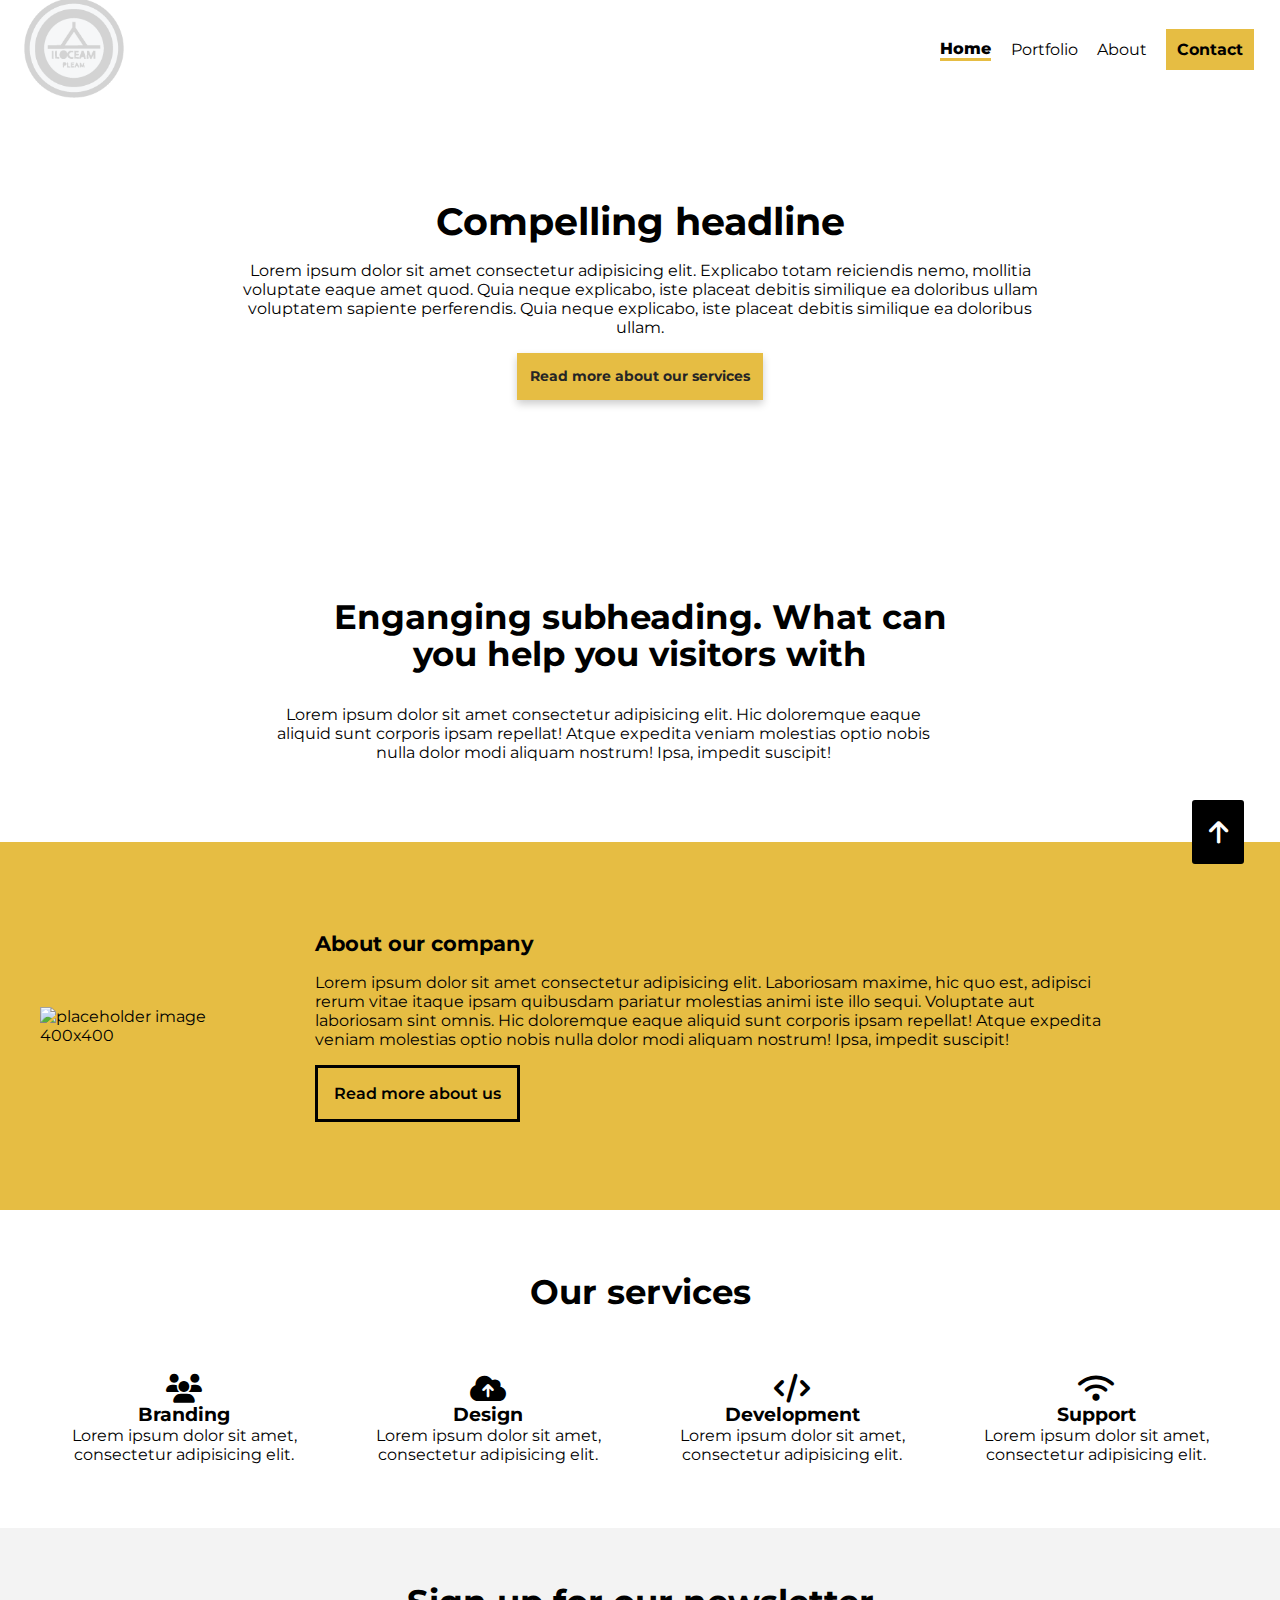
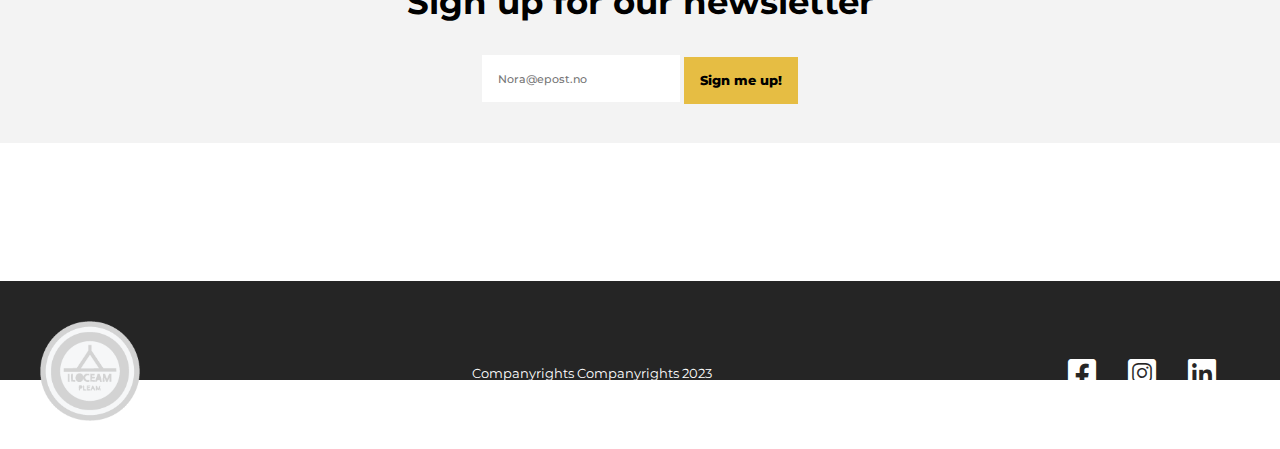
==== commit 1fcc16f9: "CSS: rydding" ====
--- a/index.html
+++ b/index.html
@@ -31,28 +31,32 @@
 </head>
 <body>
     <header id="top">
-        <a href="index.html" title="Refresh home page">
+        <a href="index.html" title="Click to refresh home page">
             <img src="IMG/logo1.png" alt="Link to home page" id="logo"></a> <!--alt-tag: Innhold-->
         <nav role="navigation">
             <ul class="navbar" role="menu" itemscope itemtype="https://schema.org/BreadcrumbList">
                 <li class="list__items" role="menuitem" itemprop="itemListElement" itemscope itemtype="https://schema.org/ListItem">
-                    <a href="index.html" class="links active" title="Forside - Webutviklingseksamen" itemprop="item" >
-                        <span itemprop="name">Home</span></a>
+                    <a href="index.html" class="links active" aria-label="Home" title="Forside - Webutviklingseksamen" itemprop="item" >
+                        <span itemprop="name">Home</span>
+                    </a>
                         <meta itemprop="position" content="1">
                     </li>
                 <li class="list__items" role="menuitem" itemprop="itemListElement" itemscope itemtype="https://schema.org/ListItem">
-                    <a href="products.html" class="links" title="Products - Webutviklingseksamen" itemprop="item" >
-                        <span itemprop="name">Portfolio</span></a>
+                    <a href="products.html" class="links" aria-label="Portfolio" title="Products - Webutviklingseksamen" itemprop="item" >
+                        <span itemprop="name">Portfolio</span>
+                    </a>
                         <meta itemprop="position" content="2">
                     </li>
                 <li class="list__items" role="menuitem" itemprop="itemListElement" itemscope itemtype="https://schema.org/ListItem">
-                    <a href="about.html" class="links" title="About - Webutviklingseksamen" itemprop="item">
-                        <span itemprop="name">About</span></a>
+                    <a href="about.html" class="links" aria-label="About" title="About - Webutviklingseksamen" itemprop="item">
+                        <span itemprop="name">About</span>
+                    </a>
                         <meta itemprop="position" content="3">
                     </li>
                 <li class="list__items" role="menuitem" itemprop="itemListElement" itemscope itemtype="https://schema.org/ListItem">
-                    <a href="about.html#contact-us" id="btn__contact" class="links" title="Find contact information here" itemprop="item">
-                        <span itemprop="name">Contact</span></a>
+                    <a href="about.html#contact-us" id="btn__contact" class="links" aria-label="contact" title="Find contact information here" itemprop="item">
+                        <span itemprop="name">Contact</span>
+                    </a>
                         <meta itemprop="position" content="4">
                     </li>
             </ul>
--- a/style.css
+++ b/style.css
@@ -666,8 +666,6 @@
     justify-content: center;
 
     padding: 1rem;
-
-    border: red 2px solid;
 }
 
 .fa-square-facebook, 
@@ -676,8 +674,6 @@
     color: var(--hvit);
     margin: 1rem;
     font-size: 1.5rem;
-    border: red 2px solid;
-
 }
 
 
